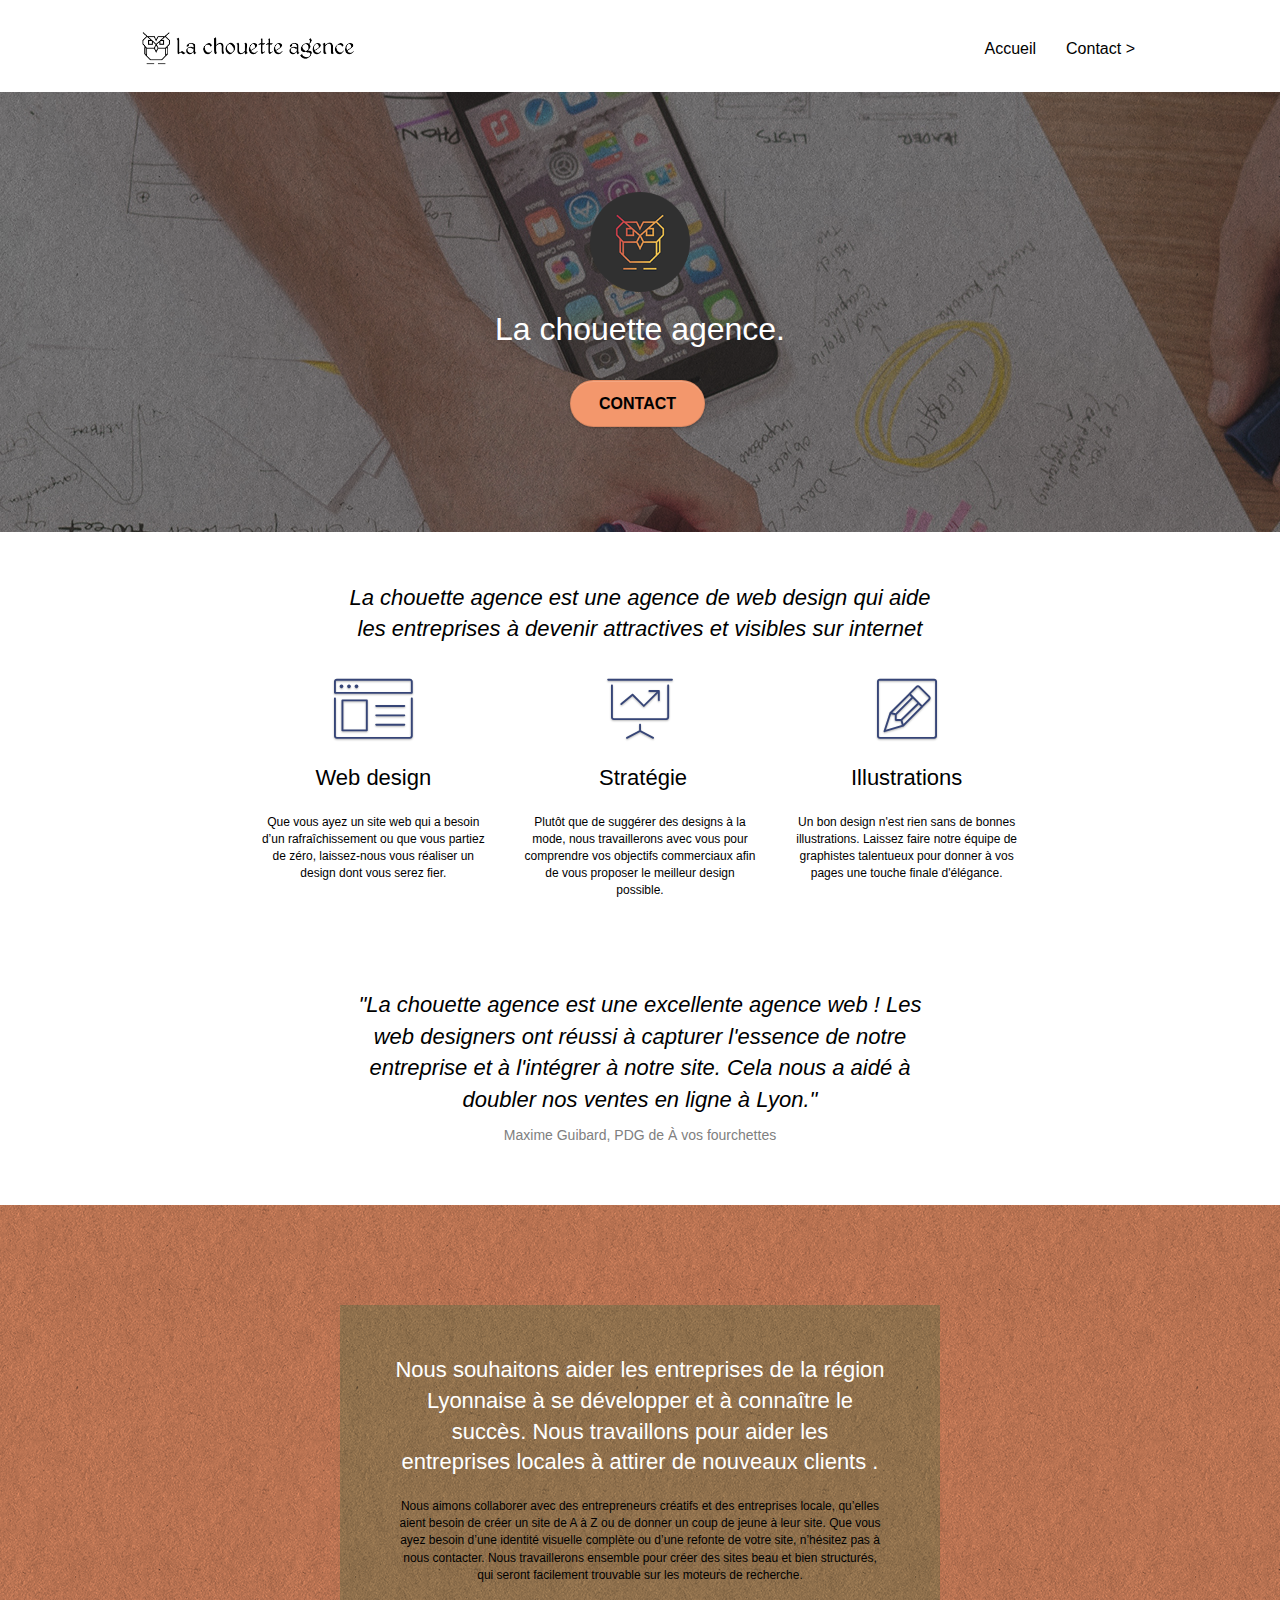
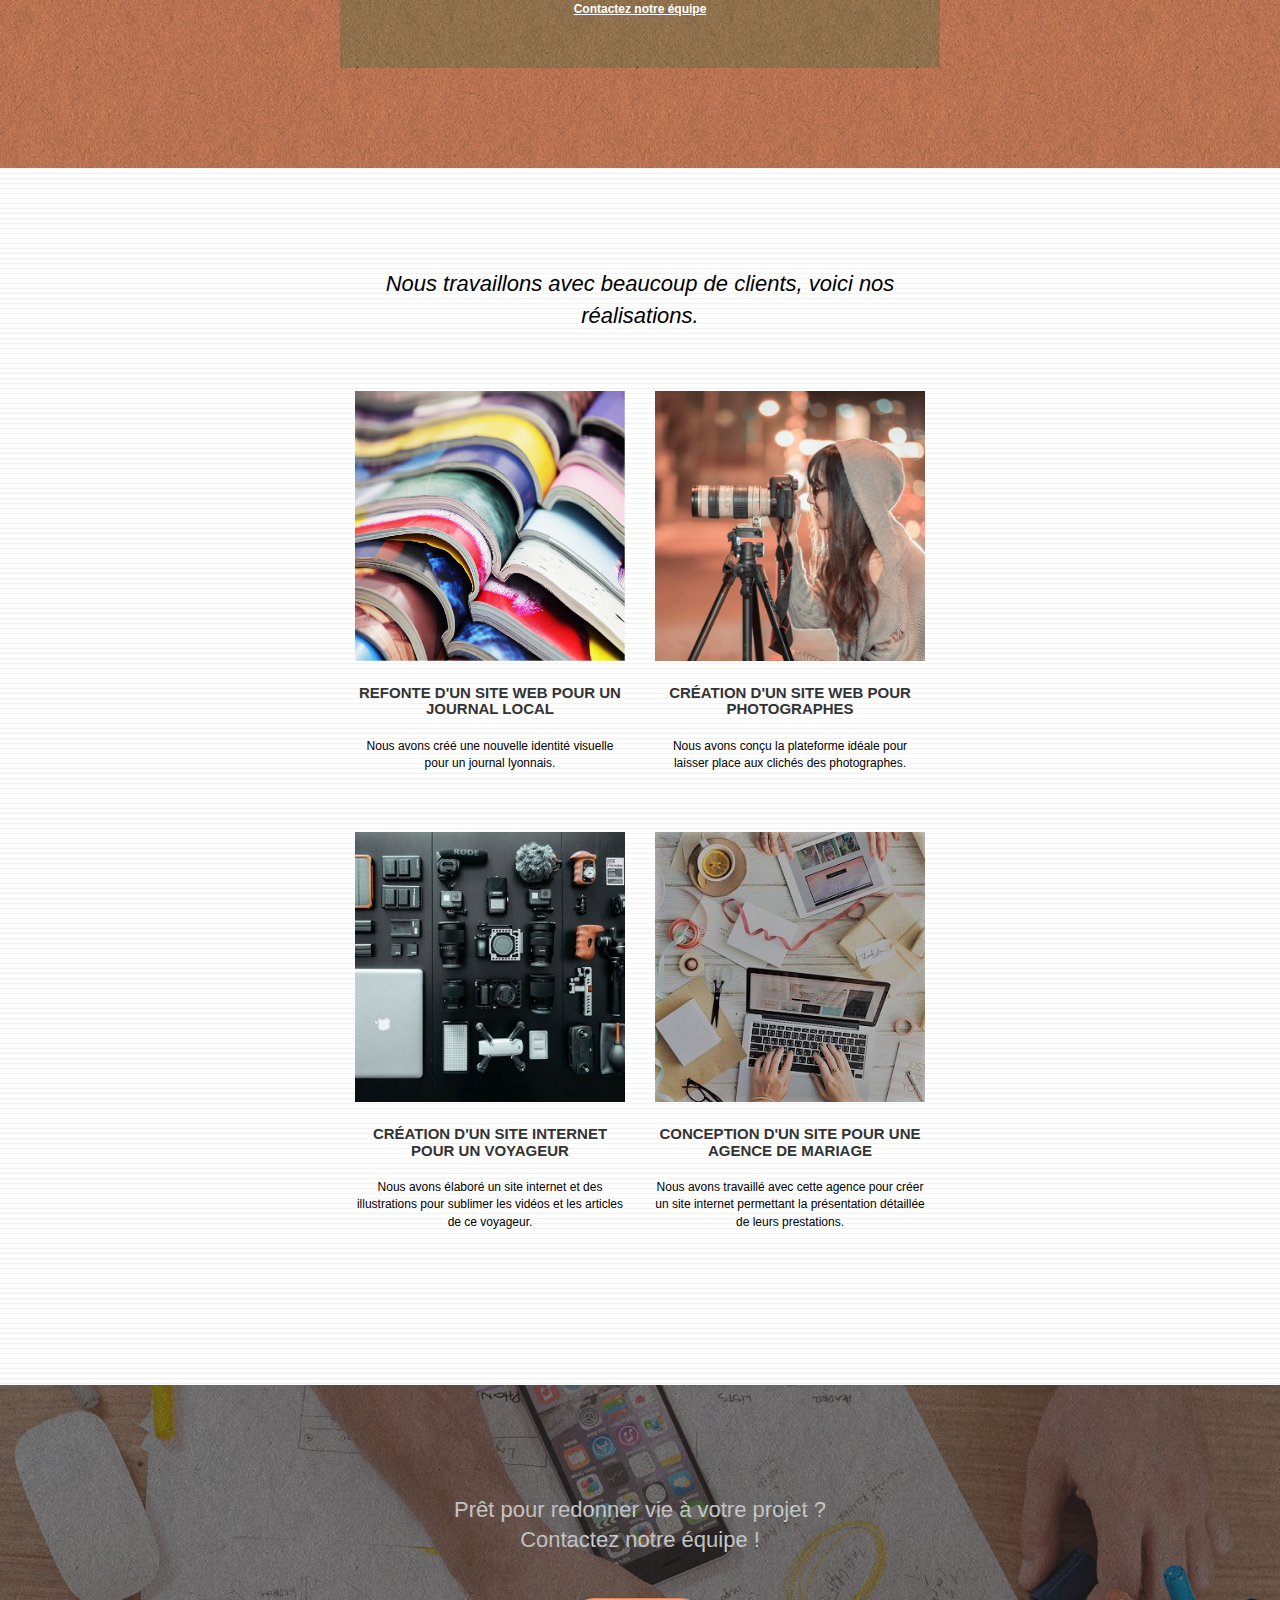
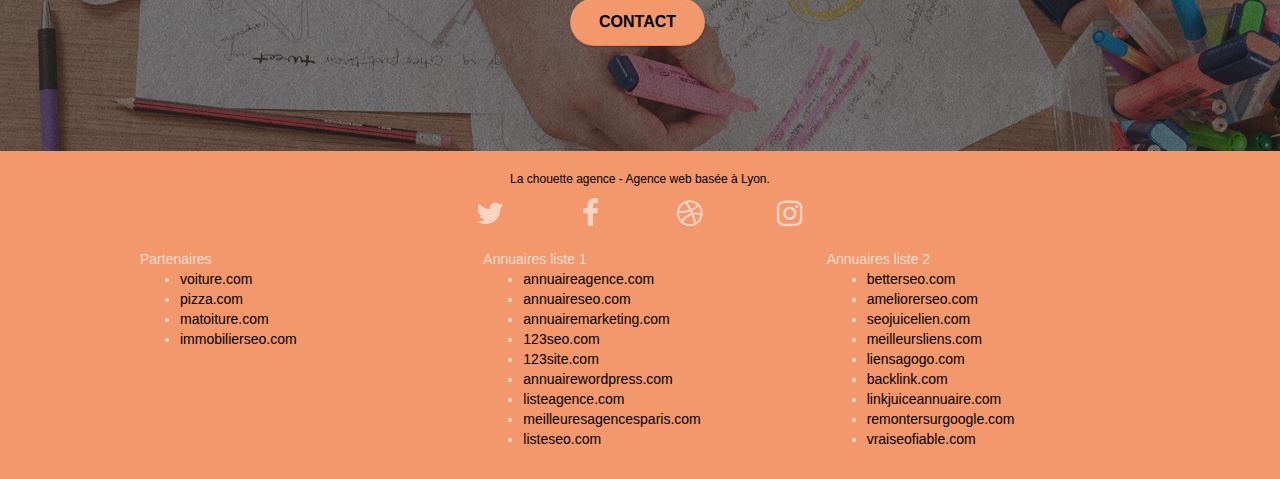
==== index.html @ fd81a31e "Add files via upload" ====
<!doctype html>
<html lang="fr">
<head>
    <meta charset="utf-8">
    <meta name="description" content="Page d'accueil de La Chouette Agence, La chouette agence est une agence de web design qui aide les entreprises à devenir attractives et visibles sur internet">
    <meta name="viewport" content="width=device-width, initial-scale=1.0, viewport-fit=cover">
    <link rel="shortcut icon" type="image/png" href="favicon.jpg">
    
	<link rel="stylesheet" type="text/css" href="./css/bootstrap.css">
	<link rel="stylesheet" type="text/css" href="style.css">
	<link rel="stylesheet" type="text/css" href="./css/font-awesome.css">
	<link rel="stylesheet" type="text/css" href="./css/et-line.css">
	
    
	<script src="./js/jquery-2.1.0.js"></script>
	<script src="./js/bootstrap.js"></script>
	<script src="./js/blocs.js"></script>
	<script src="./js/jquery.touchSwipe.js" defer></script>
	<script src="./js/gmaps.js"></script>

    <title>Accueil</title>

    
<!-- Analytics -->
 
<!-- Analytics END -->
    
</head>
<body>
<!-- Principal conteneur -->
<div class="page-container">
    
<!-- bloc-0 -->
<div class="bloc bgc-white l-bloc " id="bloc-0">
	<div class="container bloc-sm">

		<nav class="navbar row">
			<div class="navbar-header">
				<a class="navbar-brand" href="index.html"><img src="img/la-chouette-agence.png" alt="Logo de la chouette agence, représentant une chouette géometrique de couleur noir" height="40" /></a>
				<button id="nav-toggle" type="button" class="ui-navbar-toggle navbar-toggle" data-toggle="collapse" data-target=".navbar-1">
					<span class="sr-only">Toggle navigation</span><span class="icon-bar"></span><span class="icon-bar"></span><span class="icon-bar"></span>
				</button>
			</div>
			<div class="collapse navbar-collapse navbar-1 special-dropdown-nav">
				<ul class="site-navigation nav navbar-nav">
					<li>
						<a href="index.html">Accueil</a>
					</li>
					<li>
					</li>
					<li>
						<a href="contact.html">Contact &gt;</a>
					</li>
				</ul>
			</div>
		</nav>
	</div>
</div>
<!-- bloc-0 END -->

<!-- bloc-1-presentation -->
<div class="bloc bgc-dark-slate-blue bg-banniere d-bloc bg-t-edge bloc-bg-texture texture-paper b-parallax" id="bloc-1-hero">
	<div class="container bloc-lg">
		<div class="row tight-width-whitespace">
			<div class="col-sm-12">
				<img src="img/logo.png" class="center-block image-resize-mode" width="100" alt="Logo de la chouette agence, représentant une chouette géometrique de couleur jaune sur un fond gris en rond" />
				<h1 class="text-center hero-bloc-text tc-white ">
					La chouette agence.
				</h1>
				<div class="text-center">
					<a href="page2.html" class="btn btn-lg btn-clean btn-rd cta-hero btn-atomic-tangerine" id="cta-hero">Contact</a>
				</div>
			</div>
		</div>
	</div>
</div>
<!-- bloc-1-presentation END -->

<!-- bloc-2-services -->
<div class="bloc bgc-white l-bloc" id="bloc-2-services">
	<div class="container bloc-md">
		<div class="row">
			<div class="col-sm-12 text-center citation_div">
				<p>La chouette agence est une agence de web design qui aide les entreprises à devenir attractives et visibles sur internet</p>
			</div>
		</div>
		<div class="row voffset-lg med-width-whitespace">
			<div class="col-sm-4">
				<div class="text-center">
					<p aria-describedby="Logo représentant le design d'une page web" >
						<span class="et-icon-browser sm-shadow icon-dark-slate-blue icons icon-lg"></span>
					</p>
				</div>
				<h2 class="mg-md text-center">
					Web design
				</h2>
				<p class="text-center ">
					Que vous ayez un site web qui a besoin d&rsquo;un rafraîchissement ou que vous partiez de zéro, laissez-nous vous réaliser un design dont vous serez fier.
				</p>
			</div>
			<div class="col-sm-4">
				<div class="text-center">
					<p aria-describedby="Logo représentant un graphique qui augmente" >
						<span class="et-icon-presentation sm-shadow icon-dark-slate-blue icons icon-lg"></span>
					</p>
				</div>
				<h2 class="mg-md text-center">
					&nbsp;Stratégie
				</h2>
				<p class="text-center ">
					Plutôt que de suggérer des designs à la mode, nous travaillerons avec vous pour comprendre vos objectifs commerciaux afin de vous proposer le meilleur design possible.<br>
				</p>
			</div>
			<div class="col-sm-4">
				<div class="text-center">
					<p aria-describedby="Logo représentant un crayon" >
						<span class="et-icon-edit sm-shadow icon-dark-slate-blue icons icon-lg"></span>
					</p>
				</div>
				<h2 class="mg-md text-center">
					Illustrations
				</h2>
				<p class="text-center ">
					Un bon design n'est rien sans de bonnes illustrations. Laissez faire notre équipe de graphistes talentueux pour donner à vos pages une touche finale d'élégance.
				</p>
			</div>
		</div>
		<div class="row voffset-lg voffset">
			<div class="col-xs-12 col-md-8 col-md-offset-2 text-center citation_div">
				<p>"La chouette agence est une excellente agence web ! Les web designers ont réussi à capturer l'essence de notre entreprise et à l'intégrer à notre site. Cela nous a aidé à doubler nos ventes en ligne à Lyon."</p>
				<p>Maxime Guibard, PDG de À vos fourchettes</p>
			</div>
		</div>
	</div>
</div>
<!-- bloc-2-services END -->

<!-- bloc-3-what-i-do -->
<div class="bloc tc-white bgc-atomic-tangerine bg-presentation d-bloc bloc-bg-texture texture-paper b-parallax" id="bloc-3-what-i-do">
	<div class="container bloc-lg">
		<div class="row tight-width-whitespace black-background">
			<div class="col-sm-12">
				<h2 class="mg-md text-center tc-white">
					Nous souhaitons aider les entreprises de la région Lyonnaise à se développer et à connaître le succès. Nous travaillons pour aider les entreprises locales à attirer de nouveaux clients .<br>
				</h2>
				<p class="text-center white">
					Nous aimons collaborer avec des entrepreneurs créatifs et des entreprises locale, qu’elles aient besoin de créer un site de A à Z ou de donner un coup de jeune à leur site. Que vous ayez besoin d’une identité visuelle complète ou d’une refonte de votre site, n’hésitez pas à nous contacter. Nous travaillerons ensemble pour créer des sites beau et bien structurés, qui seront facilement trouvable sur les moteurs de recherche. <br><br><a class="ltc-white bold-link" href="page2.html">Contactez notre équipe</a><br>
				</p>
			</div>
		</div>
	</div>
</div>
<!-- bloc-3-what-i-do END -->

<!-- bloc-4-portfolio -->
<div class="bloc bgc-white bg-lines-h2-bg bg-repeat l-bloc" id="bloc-4-portfolio">
	<div class="container bloc-lg">
		<div class="row">
			<div class="col-sm-12 text-center citation_div">
				<p>Nous travaillons avec beaucoup de clients, voici nos réalisations.</p>
			</div>
		</div>
		<div class="row tight-width-whitespace portfolio-row">
			<div class="col-sm-6">
				<a href="#" data-lightbox="img/1.jpg" data-gallery-id="gallery-1" data-caption="Refonte d'un site web pour un journal local" data-frame="snapshot-lb"><img src="img/1.jpg" alt="paris web design logo agence web meilleure agence et refonte site web journal" class="img-responsive portfolio-thumb" /></a>
				<h3 class="mg-md text-center">
					Refonte d'un site web pour un journal local
				</h3>
				<p class="text-center">
					Nous avons créé une nouvelle identité visuelle pour un journal lyonnais.
				</p>
			</div>
			<div class="col-sm-6">
				<a href="#" data-lightbox="img/2.jpg" data-gallery-id="gallery-1" data-caption="Création d'un site web pour photographes" data-frame="snapshot-lb"><img src="img/2.jpg" class="img-responsive portfolio-thumb" alt="paris web design logo agence web meilleure agence, Création d'un site web pour photographes" /></a>
				<h3 class="mg-md text-center">
					Création d'un site web pour photographes
				</h3>
				<p class="text-center">
					Nous avons conçu la plateforme idéale pour laisser place aux clichés des photographes.
				</p>
			</div>
		</div>
		<div class="row tight-width-whitespace portfolio-row">
			<div class="col-sm-6">
				<a href="#" data-lightbox="img/3.jpeg" data-gallery-id="gallery-1" data-caption="Création d'un site internet pour un voyageur" data-frame="snapshot-lb"><img src="img/3.jpeg" class="img-responsive portfolio-thumb" alt="paris web design logo agence web meilleure agence, Création d'un site web pour voyageur"/></a>
				<h3 class="mg-md text-center">
					Création d'un site internet pour un voyageur
				</h3>
				<p class="text-center">
					Nous avons élaboré un site internet et des illustrations pour sublimer les vidéos et les articles de ce voyageur.
				</p>
			</div>
			<div class="col-sm-6">
				<a href="#" data-lightbox="img/4.jpeg" data-gallery-id="gallery-1" data-caption="Conception d'un site pour une agence de mariage" data-frame="snapshot-lb"><img src="img/4.jpeg" class="img-responsive portfolio-thumb" alt="paris web design logo agence web meilleure agence, Création d'un site web pour agence de mariage" /></a>
				<h3 class="mg-md text-center">
					Conception d'un site pour une agence de mariage
				</h3>
				<p class="text-center">
					Nous avons travaillé avec cette agence pour créer un site internet permettant la présentation détaillée de leurs prestations.
				</p>
			</div>
		</div>
	</div>
</div>
<!-- bloc-4-portfolio END -->

<!-- bloc-5-cta -->
<div class="bloc bgc-dark-slate-blue bg-banniere d-bloc bloc-bg-texture texture-paper" id="bloc-5-cta">
	<div class="container bloc-lg">
		<div class="row">
			<h2 class="mg-md text-center tc-white">
				Prêt pour redonner vie à votre projet ?<br>Contactez notre équipe !
			</h2>
			<div class="col-sm-12 text-center">
				<a href="page2.html" class="btn btn-atomic-tangerine btn-clean btn-rd btn-lg cta-hero">Contact</a>
			</div>
		</div>
	</div>
</div>
<!-- bloc-5-cta END -->

<!-- Footer - bloc-8 -->
<div class="bloc bgc-atomic-tangerine d-bloc" id="bloc-8">
	<div class="container bloc-sm">
		<div class="row">
			<div class="col-sm-12">
				<p class="text-center white">
					La chouette agence - Agence web basée à Lyon.<br>
				</p>
				<div class="row row-no-gutters social" style="margin-bottom:20px">
					<div class="col-sm-3">
						<div class="text-center">
							<a class="social" href="index.html" aria-describedby="Logo de twitter"><span class="fa fa-twitter icon-md"></span></a>
						</div>
					</div>
					<div class="col-sm-3">
						<div class="text-center">
							<a class="social" href="index.html" aria-describedby="Logo de facebook"><span class="fa fa-facebook icon-md"></span></a>
						</div>
					</div>
					<div class="col-sm-3">
						<div class="text-center">
							<a class="social" href="index.html" aria-describedby="Logo de dribble"><span class="fa fa-dribbble icon-md"></span></a>
						</div>
					</div>
					<div class="col-sm-3">
						<div class="text-center">
							<a class="social" href="index.html" aria-describedby="Logo de instagram"><span class="fa fa-instagram icon-md"></span></a>
						</div>
					</div>
				</div>
				<div class="row">
					<div class="col-sm-4 footer_links">
						Partenaires
							<ul>
								<li><a href="voiture.com">voiture.com</a></li>
								<li><a href="pizza.com">pizza.com</a></li>
								<li><a href="matoiture.com">matoiture.com</a></li>
								<li><a href="immobilierseo.com">immobilierseo.com</a></li>
							</ul>		
					</div>
					<div class="col-sm-4 footer_links">
						Annuaires liste 1
						<ul>
							<li><a href="annuaireagence.com">annuaireagence.com</a></li>
							<li><a href="annuaireseo.com">annuaireseo.com</a></li>
							<li><a href="annuairemarketing.com">annuairemarketing.com</a></li>
							<li><a href="123seoture.com">123seo.com</a></li>
							<li><a href="123site.com">123site.com</a></li>
							<li><a href="annuairewordpress.com">annuairewordpress.com</a></li>
							<li><a href="listeagence.com">listeagence.com</a></li>
							<li><a href="meilleuresagencesparis.com">meilleuresagencesparis.com</a></li>
							<li><a href="listeseo.com">listeseo.com</a></li>
						</ul>
					</div>
					<div class="col-sm-4 footer_links">
						Annuaires liste 2
						<ul>
							<li><a href="betterseo.com">betterseo.com</a></li>
							<li><a href="ameliorerseo.com">ameliorerseo.com</a></li>
							<li><a href="seojuicelien.com">seojuicelien.com</a></li>
							<li><a href="meilleursliens.com">meilleursliens.com</a></li>
							<li><a href="liensagogo.com">liensagogo.com</a></li>
							<li><a href="backlink.com">backlink.com</a></li>
							<li><a href="linkjuiceannuaire.com">linkjuiceannuaire.com</a></li>
							<li><a href="remontersurgoogle.com">remontersurgoogle.com</a></li>
							<li><a href="vraiseofiable.com">vraiseofiable.com</a></li>
						</ul>
					</div>
				</div>
			</div>
		</div>
	</div>
</div>
<!-- Footer - bloc-8 END -->

</div>
<!-- Principal conteneur END -->
    

</body>
</html>
---- style.css ----
body {
    margin: 0;
    padding: 0;
    background: #FFF;
    overflow-x: hidden;
    -webkit-font-smoothing: antialiased;
    -moz-osx-font-smoothing: grayscale;
}

a,
button {
    transition: all .3s ease-in-out;
    outline: none!important;
}

a:hover {
    text-decoration: none;
    cursor: pointer;
}
a:focus {
    border-bottom: 1px solid black;
    padding: 10px;
}
.footer_links ul li a:focus {
    border-bottom: none;
    padding: 0px;
    font-size: 18px;
}

.citation_div {
    width: 613px;
    margin: auto;
    float: none;
}
.citation_div p:first-child{
    font-family: "helvetica";
    font-style: italic;
    font-size: 22px;
}

.citation_div p:nth-child(2){
    font-family: "helvetica";
    font-size: 14px;
    color: grey !important;
}

#page-loading-blocs-notifaction {
    position: fixed;
    top: 0;
    bottom: 0;
    width: 100%;
    z-index: 100000;
    background: #FFFFFF url("img/pageload-spinner.gif") no-repeat center center;
}

.bloc {
    width: 100%;
    clear: both;
    background: 50% 50% no-repeat;
    padding: 0 50px;
    -webkit-background-size: cover;
    -moz-background-size: cover;
    -o-background-size: cover;
    background-size: cover;
    position: relative;
}

.bloc .container {
    padding-left: 0;
    padding-right: 0;
}

.bloc-lg {
    padding: 100px 50px;
}

.bloc-md {
    padding: 50px;
}

.bloc-sm {
    padding: 20px 50px;
}

.bg-center,
.bg-l-edge,
.bg-r-edge,
.bg-t-edge,
.bg-b-edge,
.bg-tl-edge,
.bg-bl-edge,
.bg-tr-edge,
.bg-br-edge,
.bg-repeat {
    -webkit-background-size: auto!important;
    -moz-background-size: auto!important;
    -o-background-size: auto!important;
    background-size: auto!important;
}

.bg-repeat {
    background: repeat;
}

.bg-t-edge {
    background: top no-repeat;
}

.bloc-bg-texture::before {
    content: "";
    background-size: 2px 2px;
    position: absolute;
    top: 0;
    bottom: 0;
    left: 0;
    right: 0;
}

.texture-paper::before {
    background: url("img/texture-paper.png");
    background-size: 280px 280px;
}

.b-parallax {
    background-attachment: fixed;
}

.d-bloc {
    color: rgba(255, 255, 255, .7);
}

.d-bloc button:hover {
    color: rgba(255, 255, 255, .9);
}

.d-bloc .icon-round,
.d-bloc .icon-square,
.d-bloc .icon-rounded,
.d-bloc .icon-semi-rounded-a,
.d-bloc .icon-semi-rounded-b {
    border-color: rgba(255, 255, 255, .9);
}

.d-bloc .divider-h span {
    border-color: rgba(255, 255, 255, .2);
}

.d-bloc .a-btn,
.d-bloc .navbar a,
.d-bloc .navbar-brand,
.d-bloc a .icon-sm,
.d-bloc a .icon-md,
.d-bloc a .icon-lg,
.d-bloc a .icon-xl,
.d-bloc h1 a,
.d-bloc h2 a,
.d-bloc h3 a,
.d-bloc h4 a,
.d-bloc h5 a,
.d-bloc h6 a,
.d-bloc p a {
    color: rgba(255, 255, 255, .6);
}

.d-bloc .a-btn:hover,
.d-bloc .navbar a:hover,
.d-bloc .navbar-brand:hover,
.d-bloc a:hover .icon-sm,
.d-bloc a:hover .icon-md,
.d-bloc a:hover .icon-lg,
.d-bloc a:hover .icon-xl,
.d-bloc h1 a:hover,
.d-bloc h2 a:hover,
.d-bloc h3 a:hover,
.d-bloc h4 a:hover,
.d-bloc h5 a:hover,
.d-bloc h6 a:hover,
.d-bloc p a:hover {
    color: rgba(255, 255, 255, 1);
}

.d-bloc .navbar-toggle .icon-bar {
    background: rgba(255, 255, 255, 1);
}

.d-bloc .btn-wire,
.d-bloc .btn-wire:hover {
    color: rgba(255, 255, 255, 1);
    border-color: rgba(255, 255, 255, 1);
}

.d-bloc .panel {
    color: rgba(0, 0, 0, .5);
}

.d-bloc .panel button:hover {
    color: rgba(0, 0, 0, .7);
}

.d-bloc .panel icon {
    border-color: rgba(0, 0, 0, .7);
}

.d-bloc .panel .divider-h span {
    border-color: rgba(0, 0, 0, .1);
}

.d-bloc .panel .a-btn {
    color: rgba(0, 0, 0, .6);
}

.d-bloc .panel .a-btn:hover {
    color: rgba(0, 0, 0, 1);
}

.d-bloc .panel .btn-wire,
.d-bloc .panel .btn-wire:hover {
    color: rgba(0, 0, 0, .7);
    border-color: rgba(0, 0, 0, .3);
}

.d-bloc .panel,
.l-bloc {
    color: rgba(0, 0, 0, .5);
}

.d-bloc .panel button:hover,
.l-bloc button:hover {
    color: rgba(0, 0, 0, .7);
}

.l-bloc .icon-round,
.l-bloc .icon-square,
.l-bloc .icon-rounded,
.l-bloc .icon-semi-rounded-a,
.l-bloc .icon-semi-rounded-b {
    border-color: rgba(0, 0, 0, .7);
}

.d-bloc .panel .divider-h span,
.l-bloc .divider-h span {
    border-color: rgba(0, 0, 0, .1);
}

.d-bloc .panel .a-btn,
.l-bloc .a-btn,
.l-bloc .navbar a,
.l-bloc .navbar-brand,
.l-bloc a .icon-sm,
.l-bloc a .icon-md,
.l-bloc a .icon-lg,
.l-bloc a .icon-xl,
.l-bloc h1 a,
.l-bloc h2 a,
.l-bloc h3 a,
.l-bloc h4 a,
.l-bloc h5 a,
.l-bloc h6 a,
.l-bloc p a {
    color: rgba(0, 0, 0, .6);
}

.d-bloc .panel .a-btn:hover,
.l-bloc .a-btn:hover,
.l-bloc .navbar a:hover,
.l-bloc .navbar-brand:hover,
.l-bloc a:hover .icon-sm,
.l-bloc a:hover .icon-md,
.l-bloc a:hover .icon-lg,
.l-bloc a:hover .icon-xl,
.l-bloc h1 a:hover,
.l-bloc h2 a:hover,
.l-bloc h3 a:hover,
.l-bloc h4 a:hover,
.l-bloc h5 a:hover,
.l-bloc h6 a:hover,
.l-bloc p a:hover {
    color: rgba(0, 0, 0, 1);
}

.l-bloc .navbar-toggle .icon-bar {
    color: rgba(0, 0, 0, .6);
}

.d-bloc .panel .btn-wire,
.d-bloc .panel .btn-wire:hover,
.l-bloc .btn-wire,
.l-bloc .btn-wire:hover {
    color: rgba(0, 0, 0, .7);
    border-color: rgba(0, 0, 0, .3);
}

.voffset {
    margin-top: 30px;
}

.voffset-lg {
    margin-top: 80px;
}

.row-no-gutters {
    margin-right: 0;
    margin-left: 0;
}

.row.row-no-gutters > [class^="col-"],
.row.row-no-gutters > [class*=" col-"] {
    padding-right: 0;
    padding-left: 0;
}

#bloc-1-hero h1 {
    font-size: 32px;
}

.navbar {
    margin-bottom: 0;
    z-index: 1;
}

.navbar-brand {
    height: auto;
    padding: 3px 15px;
    font-size: 25px;
    font-weight: normal;
    font-weight: 600;
    line-height: 44px;
}

.navbar-brand img {
    max-height: 200px;
    margin: 0 5px 0 0;
    display: inline;
}

.navbar-brand img[src$=svg] {
    min-width: 100px;
}

.nav-center .navbar-brand img {
    margin: 0;
}

.navbar .nav {
    padding-top: 2px;
    margin-right: -16px;
    float: right;
    z-index: 1;
}

.nav > li {
    float: left;
    margin-top: 4px;
    font-size: 16px;
}

.navbar-nav .open .dropdown-menu > li > a {
    text-align: inherit;
}

.nav > li a:hover,
.nav > li a:focus {
    background: transparent;
}

.navbar-toggle {
    margin: 10px 10px 0 0;
    border: 0px;
}

.navbar-toggle:hover {
    background: transparent!important;
}

.navbar-toggle .icon-bar {
    background-color: rgba(0, 0, 0, .5);
    width: 26px;
}

.nav-invert .navbar .nav {
    float: left;
}

.nav-invert .navbar-header,
.nav-invert .navbar-brand {
    float: right;
    position: relative;
    z-index: 2;
}

@media (min-width: 768px) {
    .site-navigation {
        position: absolute;
        top: 50%;
        right: 20px;
        transform: translate(0, -50%);
        -webkit-transform: translateY(-50%);
    }
    .nav > li .dropdown-menu a,
    .nav > li .dropdown-menu a:hover {
        color: #484848;
    }
    .nav-invert .site-navigation {
        left: 0;
        right: 0;
    }
    .nav-center {
        text-align: center;
    }
    .nav-center .navbar-header {
        width: 100%;
    }
    .nav-center .navbar-header,
    .nav-center .navbar-brand,
    .nav-center .nav > li {
        float: none;
        display: inline-block;
    }
    .nav-center .site-navigation {
        position: relative;
        width: 100%;
        right: 0;
        margin-right: 0px;
        margin-top: 20px;
    }
    .nav-center.mini-nav .navbar-toggle {
        float: none;
        margin: 10px auto 0;
    }
}

.nav > li > .dropdown a {
    background: none!important;
    display: block;
    padding: 14px 15px;
}

nav .caret {
    margin: 0 5px;
}

.dropdown-menu .dropdown-menu {
    top: -8px;
    left: 100%;
}

.dropdown-menu .dropmenu-flow-right {
    top: 100%;
    left: 0;
    margin-left: -1px;
    border-top-left-radius: 0;
    border-top-right-radius: 0;
}

.dropdown-menu .dropdown span {
    border: 4px solid black;
    border-top-color: transparent;
    border-right-color: transparent;
    border-bottom-color: transparent;
    margin: 6px -5px 0 0!important;
    float: right;
}

.mg-md {
    margin-top: 10px;
    margin-bottom: 20px;
}

.mg-lg {
    margin-top: 10px;
    margin-bottom: 40px;
}

.btn {
    margin: 0 5px 5px 0;
}

.btn.pull-right {
    margin: 0 0 5px 5px;
}

.btn-d,
.btn-d:hover,
.btn-d:focus {
    color: #FFF;
    background: rgba(0, 0, 0, .3);
}

button {
    outline: none!important;
}

.btn-rd {
    border-radius: 40px;
}

.btn-clean {
    border: 1px solid rgba(0, 0, 0, .08);
    border-bottom-color: rgba(0, 0, 0, .1);
    text-shadow: 0 1px 0 rgba(0, 0, 1, .1);
    box-shadow: 0 1px 3px rgba(0, 0, 1, .25), inset 0 1px 0 0 rgba(255, 255, 255, .15);
}

.icon-md {
    font-size: 30px!important;
}

.icon-lg {
    font-size: 60px!important;
}

.sm-shadow {
    text-shadow: 0 1px 2px rgba(0, 0, 0, .3);
}

.panel-sq,
.panel-sq .panel-heading,
.panel-sq .panel-footer {
    border-radius: 0;
}

.panel-rd {
    border-radius: 30px;
}

.panel-rd .panel-heading {
    border-radius: 29px 29px 0 0;
}

.panel-rd .panel-footer {
    border-radius: 0 0 29px 29px;
}

.form-control {
    border-color: rgba(0, 0, 0, .1);
    box-shadow: none;
}

.scrollToTop {
    width: 40px;
    height: 40px;
    position: fixed;
    bottom: 20px;
    right: 20px;
    opacity: 0;
    z-index: 500;
    transition: all .3s ease-in-out;
}

.scrollToTop span {
    margin-top: 6px;
}

.showScrollTop {
    font-size: 14px;
    opacity: 1;
}

a[data-lightbox] {
    position: relative;
    display: block;
    text-align: center;
}

a[data-lightbox]:hover::before {
    content: "+";
    font-family: "HelveticaNeue-Light", "Helvetica Neue Light", "Helvetica Neue", Helvetica, Arial;
    font-size: 32px;
    width: 50px;
    height: 50px;
    margin-left: -25px;
    border-radius: 50%;
    background: rgba(0, 0, 0, .6);
    color: #FFF;
    font-weight: 100;
    z-index: 1;
    position: absolute;
    top: 50%;
    transform: translateY(-50%);
    -webkit-transform: translateY(-50%);
}

a[data-lightbox]:hover img {
    opacity: 0.6;
    -webkit-animation-fill-mode: none;
    animation-fill-mode: none;
}

#lightbox-modal {
    display: flex;
    align-items: center;
}

#lightbox-modal .modal-dialog {
    width: 90%;
    max-width: 900px;
    margin: 0 auto 0;
}

#lightbox-modal .modal-dialog img {
    max-height: 90vh;
    margin: 0 auto;
}

.lightbox-caption {
    padding: 20px;
    color: #FFF;
    background: rgba(0, 0, 0, .5);
    position: absolute;
    left: 15px;
    right: 15px;
    bottom: 5px;
}

.close-lightbox {
    color: #FFF;
    font-size: 30px;
    position: absolute;
    top: 20px;
    right: 20px;
    z-index: 20;
    background: rgba(0, 0, 0, .5);
    border: none;
    line-height: 30px;
    padding: 0 9px 5px;
    opacity: 0.3;
}

.close-lightbox:hover,
.next-lightbox:hover,
.prev-lightbox:hover {
    opacity: 1.0;
    color: #FFF;
}

.next-lightbox,
.prev-lightbox {
    font-size: 20px;
    color: rgba(255, 255, 255, .9);
    background: rgba(0, 0, 0, .5);
    transition: all .2s ease-in-out;
    position: absolute;
    top: 45%;
    z-index: 1;
    opacity: 0.4;
}

.next-lightbox {
    padding: 6px 8px 1px 13px;
    right: 25px;
}

.prev-lightbox {
    padding: 6px 13px 1px 10px;
    left: 25px;
}

.snapshot-lb .modal-body {
    padding-bottom: 45px;
}

.snapshot-lb .lightbox-caption {
    padding: 0;
    color: rgba(0, 0, 0, .5);
    background: none;
}

h1,
h2,
h3,
h4,
h5,
h6,
p,
label,
.btn,
a {
    font-family: "helvetica";
    font-weight: 400;
    color: black !important;
}

.container {
    max-width: 1000px;
}

.hero-bloc-text {
    font-size: 38px;
}

.hero-bloc-text-sub {
    font-size: 36px;
}

.statement-bloc-text {
    line-height: 26px;
    font-style: italic;
    font-size: 20px;
    text-align: center;
    font-weight: lighter;
    max-width: 520px;
    margin: auto auto auto auto;
}

p {
    font-size: 12px;
}

.tight-width-whitespace {
    max-width: 600px;
    margin: auto auto auto auto;
}

.h1 {
    font-size: 20px;
    font-family: "Open Sans";
}

.cta-hero {
    margin-top: 22px;
    color: #FFFFFF;
    text-transform: uppercase;
    padding: 12px 28px 12px 28px;
    font-size: 16px;
    font-weight: 700;
}
.cta-hero:focus {
    border: 1px solid black;
}

.social {
    max-width: 400px;
    margin: auto auto auto auto;
}

h2 {
    font-size: 22px;
    line-height: 1.4em;
}

h3 {
    font-size: 15px;
    text-transform: uppercase;
    font-weight: 700;
    color: #333333!important;
}

.med-width-whitespace {
    max-width: 800px;
    margin: auto auto auto auto;
    box-shadow: 0px 0px 0px #000000;
}

h1 {
    color: #333333!important;
}

h4 {
    color: #333333!important;
}

.icons {
    margin-bottom: 14px;
    margin-top: 24px;
}

.white {
    color: #FFFFFF;
}

.portfolio-thumb {
    margin-bottom: 24px;
}

.portfolio-row {
    margin-bottom: 44px;
    margin-top: 50px;
}

.avatar {
    box-shadow: 0px 4px 9px rgba(0, 0, 0, 0.3);
}

.black-background {
    background-color: rgba(165, 147, 99, 0.7);
    padding: 40px 40px 40px 40px;
}

.bold-link {
    font-weight: 900;
    text-decoration: underline!important;
}

.bgc-white {
    background-color: #FFFFFF;
}

.bgc-dark-slate-blue {
    background-color: #364577;
}

.bgc-atomic-tangerine {
    background-color: #F3976C;
}

.tc-white {
    color: white !important;
}

.btn-atomic-tangerine {
    background: #F3976C;
    color: #FFFFFF;
}

.btn-atomic-tangerine:hover {
    background: #c27956!important;
    color: #FFFFFF!important;
}

.ltc-white {
    color: #FFFFFF!important;
}

.ltc-white:hover {
    color: #cccccc!important;
}

.ltc-atomic-tangerine {
    color: #F3976C!important;
}

.ltc-atomic-tangerine:hover {
    color: #c27956!important;
}

.icon-dark-slate-blue {
    color: #364577!important;
    border-color: #364577!important;
}

.bg-dots-bg {
    background-image: url("img/dots-bg.png");
}

.bg-lines-h2-bg {
    background-image: url("img/lines-h2-bg.png");
}

.bg-banniere {
    background-image: url("img/la-chouette-agence-banniere.jpg");
}

.bg-presentation {
    background-image: url("img/image-de-presentation.jpeg");
}

@media (max-width: 1024px) {
    .bloc {
        padding-left: 20px;
        padding-right: 20px;
    }
    .bloc.full-width-bloc,
    .bloc-tile-2.full-width-bloc .container,
    .bloc-tile-3.full-width-bloc .container,
    .bloc-tile-4.full-width-bloc .container {
        padding-left: 0;
        padding-right: 0;
    }
}

@media (max-width: 992px) and (min-width: 768px) {
    .navbar .nav {
        max-width: 80%
    }
    .nav-center.navbar .nav {
        max-width: 100%
    }
}

@media only screen and (min-device-width: 768px) and (max-device-width: 1024px) and (orientation: landscape) {
    .b-parallax {
        background-attachment: scroll;
    }
}

@media only screen and (min-device-width: 1024px) and (max-device-width: 1366px) and (-webkit-min-device-pixel-ratio: 1.5) {
    .b-parallax {
        background-attachment: scroll;
    }
}

@media (max-width: 991px) {
    .container {
        width: 100%;
    }
    .b-parallax {
        background-attachment: scroll;
    }
    .page-container,
    #hero-bloc {
        overflow-x: hidden;
        position: relative;
    }
    .bloc {
        padding-left: constant(safe-area-inset-left);
        padding-right: constant(safe-area-inset-right);
    }
    .bloc-group,
    .bloc-group .bloc {
        display: block;
        width: 100%;
    }
    .bloc-fill-screen .fill-bloc-top-edge,
    .bloc-fill-screen .fill-bloc-bottom-edge {
        padding: 0 20px;
        padding-left: constant(safe-area-inset-left);
        padding-right: constant(safe-area-inset-right);
    }
}

@media (max-width: 767px) {
    .footer_links li{
        padding: 15px 0px 15px 0px;
    }
    .footer_links a{
        padding: 16px 5px 16px 5px;
    }
    .social span:before {
        font-size: 48px;
    }
    .page-container {
        overflow-x: hidden;
        position: relative;
    }
    h1,
    h2,
    h3,
    h4,
    h5,
    h6,
    p,
    #disqus_thread {
        padding-left: 10px!important;
        padding-right: 10px!important;
    }
    .b-parallax {
        background-attachment: scroll;
    }
    .navbar .nav {
        padding-top: 0;
        border-top: 1px solid rgba(0, 0, 0, .2);
        float: none!important;
    }
    .navbar.row {
        margin-left: 0;
        margin-right: 0;
    }
    .site-navigation {
        position: inherit;
        transform: none;
        -webkit-transform: none;
        -ms-transform: none;
    }
    .nav > li {
        margin-top: 0;
        border-bottom: 1px solid rgba(0, 0, 0, .1);
        background: rgba(0, 0, 0, .05);
        text-align: left;
        padding-left: 15px;
        width: 100%;
    }
    .nav > li:hover {
        background: rgba(0, 0, 0, .08);
    }
    .dropdown .dropdown a .caret {
        float: none;
        margin: 5px 0 0 10px!important;
        border: 4px solid black;
        border-bottom-color: transparent;
        border-right-color: transparent;
        border-left-color: transparent;
    }
    #hero-bloc .navbar .nav {
        background: rgba(0, 0, 0, .8);
    }
    #hero-bloc .navbar .nav a {
        color: rgba(255, 255, 255, .6);
    }
    .hero {
        padding: 50px 0;
    }
    .hero-nav {
        left: -1px;
        right: -1px;
    }
    .navbar-collapse {
        padding: 0;
        overflow-x: hidden;
        -webkit-box-shadow: none;
        box-shadow: none;
    }
    .navbar-brand img {
        max-height: 40px;
        width: auto;
    }
    .nav-invert .navbar-header {
        float: none;
        width: 100%;
    }
    .nav-invert .navbar-toggle {
        float: left;
        margin-left: 10px;
    }
    .bloc {
        padding-left: 0;
        padding-right: 0;
    }
    .bloc-xxl,
    .bloc-xl,
    .bloc-lg {
        padding: 40px 0;
    }
    .bloc-sm,
    .bloc-md {
        padding-left: 0;
        padding-right: 0;
    }
    .bloc-tile-2 .container,
    .bloc-tile-3 .container,
    .bloc-tile-4 .container,
    .bloc-fill-screen .fill-bloc-top-edge,
    .bloc-fill-screen .fill-bloc-bottom-edge {
        padding-left: 0;
        padding-right: 0;
    }
    .a-block {
        padding: 0 10px;
    }
    .btn-dwn {
        display: none;
    }
    .voffset {
        margin-top: 5px;
    }
    .voffset-md {
        margin-top: 20px;
    }
    .voffset-lg {
        margin-top: 30px;
    }
    form {
        padding: 5px;
    }
    .close-lightbox {
        display: inline-block;
    }
    .blocsapp-device-iphone5 {
        background-size: 216px 425px;
        padding-top: 60px;
        width: 216px;
        height: 425px;
    }
    .blocsapp-device-iphone5 img {
        width: 180px;
        height: 320px;
    }
}

@media (max-width: 400px) {
    .bloc {
        padding-left: 0;
        padding-right: 0;
    }
}

@media (max-width: 767px) {
    .bloc-mob-center-text {
        text-align: center;
    }
}

h1,h2,h3,a,p {
    color: black;
}
---- css/et-line.css ----
@font-face {
    font-family: et-line;
    src: url(../fonts/et-line.eot);
    src: url(../fonts/et-line.eot?#iefix) format('embedded-opentype'), url(../fonts/et-line.woff) format('woff'), url(../fonts/et-line.ttf) format('truetype'), url(../fonts/et-line.svg#et-line) format('svg');
    font-weight: 400;
    font-style: normal
}

.et-icon-adjustments,
.et-icon-alarmclock,
.et-icon-anchor,
.et-icon-aperture,
.et-icon-attachment,
.et-icon-bargraph,
.et-icon-basket,
.et-icon-beaker,
.et-icon-bike,
.et-icon-book-open,
.et-icon-briefcase,
.et-icon-browser,
.et-icon-calendar,
.et-icon-camera,
.et-icon-caution,
.et-icon-chat,
.et-icon-circle-compass,
.et-icon-clipboard,
.et-icon-clock,
.et-icon-cloud,
.et-icon-compass,
.et-icon-desktop,
.et-icon-dial,
.et-icon-document,
.et-icon-documents,
.et-icon-download,
.et-icon-dribbble,
.et-icon-edit,
.et-icon-envelope,
.et-icon-expand,
.et-icon-facebook,
.et-icon-flag,
.et-icon-focus,
.et-icon-gears,
.et-icon-genius,
.et-icon-gift,
.et-icon-global,
.et-icon-globe,
.et-icon-googleplus,
.et-icon-grid,
.et-icon-happy,
.et-icon-hazardous,
.et-icon-heart,
.et-icon-hotairballoon,
.et-icon-hourglass,
.et-icon-key,
.et-icon-laptop,
.et-icon-layers,
.et-icon-lifesaver,
.et-icon-lightbulb,
.et-icon-linegraph,
.et-icon-linkedin,
.et-icon-lock,
.et-icon-magnifying-glass,
.et-icon-map,
.et-icon-map-pin,
.et-icon-megaphone,
.et-icon-mic,
.et-icon-mobile,
.et-icon-newspaper,
.et-icon-notebook,
.et-icon-paintbrush,
.et-icon-paperclip,
.et-icon-pencil,
.et-icon-phone,
.et-icon-picture,
.et-icon-pictures,
.et-icon-piechart,
.et-icon-presentation,
.et-icon-pricetags,
.et-icon-printer,
.et-icon-profile-female,
.et-icon-profile-male,
.et-icon-puzzle,
.et-icon-quote,
.et-icon-recycle,
.et-icon-refresh,
.et-icon-ribbon,
.et-icon-rss,
.et-icon-sad,
.et-icon-scissors,
.et-icon-scope,
.et-icon-search,
.et-icon-shield,
.et-icon-speedometer,
.et-icon-strategy,
.et-icon-streetsign,
.et-icon-tablet,
.et-icon-target,
.et-icon-telescope,
.et-icon-toolbox,
.et-icon-tools,
.et-icon-tools-2,
.et-icon-trophy,
.et-icon-tumblr,
.et-icon-twitter,
.et-icon-upload,
.et-icon-video,
.et-icon-wallet,
.et-icon-wine {
    font-family: et-line;
    speak: none;
    font-style: normal;
    font-weight: 400;
    font-variant: normal;
    text-transform: none;
    line-height: 1;
    -webkit-font-smoothing: antialiased;
    -moz-osx-font-smoothing: grayscale;
    display: inline-block
}

.et-icon-mobile:before {
    content: "\e000"
}

.et-icon-laptop:before {
    content: "\e001"
}

.et-icon-desktop:before {
    content: "\e002"
}

.et-icon-tablet:before {
    content: "\e003"
}

.et-icon-phone:before {
    content: "\e004"
}

.et-icon-document:before {
    content: "\e005"
}

.et-icon-documents:before {
    content: "\e006"
}

.et-icon-search:before {
    content: "\e007"
}

.et-icon-clipboard:before {
    content: "\e008"
}

.et-icon-newspaper:before {
    content: "\e009"
}

.et-icon-notebook:before {
    content: "\e00a"
}

.et-icon-book-open:before {
    content: "\e00b"
}

.et-icon-browser:before {
    content: "\e00c"
}

.et-icon-calendar:before {
    content: "\e00d"
}

.et-icon-presentation:before {
    content: "\e00e"
}

.et-icon-picture:before {
    content: "\e00f"
}

.et-icon-pictures:before {
    content: "\e010"
}

.et-icon-video:before {
    content: "\e011"
}

.et-icon-camera:before {
    content: "\e012"
}

.et-icon-printer:before {
    content: "\e013"
}

.et-icon-toolbox:before {
    content: "\e014"
}

.et-icon-briefcase:before {
    content: "\e015"
}

.et-icon-wallet:before {
    content: "\e016"
}

.et-icon-gift:before {
    content: "\e017"
}

.et-icon-bargraph:before {
    content: "\e018"
}

.et-icon-grid:before {
    content: "\e019"
}

.et-icon-expand:before {
    content: "\e01a"
}

.et-icon-focus:before {
    content: "\e01b"
}

.et-icon-edit:before {
    content: "\e01c"
}

.et-icon-adjustments:before {
    content: "\e01d"
}

.et-icon-ribbon:before {
    content: "\e01e"
}

.et-icon-hourglass:before {
    content: "\e01f"
}

.et-icon-lock:before {
    content: "\e020"
}

.et-icon-megaphone:before {
    content: "\e021"
}

.et-icon-shield:before {
    content: "\e022"
}

.et-icon-trophy:before {
    content: "\e023"
}

.et-icon-flag:before {
    content: "\e024"
}

.et-icon-map:before {
    content: "\e025"
}

.et-icon-puzzle:before {
    content: "\e026"
}

.et-icon-basket:before {
    content: "\e027"
}

.et-icon-envelope:before {
    content: "\e028"
}

.et-icon-streetsign:before {
    content: "\e029"
}

.et-icon-telescope:before {
    content: "\e02a"
}

.et-icon-gears:before {
    content: "\e02b"
}

.et-icon-key:before {
    content: "\e02c"
}

.et-icon-paperclip:before {
    content: "\e02d"
}

.et-icon-attachment:before {
    content: "\e02e"
}

.et-icon-pricetags:before {
    content: "\e02f"
}

.et-icon-lightbulb:before {
    content: "\e030"
}

.et-icon-layers:before {
    content: "\e031"
}

.et-icon-pencil:before {
    content: "\e032"
}

.et-icon-tools:before {
    content: "\e033"
}

.et-icon-tools-2:before {
    content: "\e034"
}

.et-icon-scissors:before {
    content: "\e035"
}

.et-icon-paintbrush:before {
    content: "\e036"
}

.et-icon-magnifying-glass:before {
    content: "\e037"
}

.et-icon-circle-compass:before {
    content: "\e038"
}

.et-icon-linegraph:before {
    content: "\e039"
}

.et-icon-mic:before {
    content: "\e03a"
}

.et-icon-strategy:before {
    content: "\e03b"
}

.et-icon-beaker:before {
    content: "\e03c"
}

.et-icon-caution:before {
    content: "\e03d"
}

.et-icon-recycle:before {
    content: "\e03e"
}

.et-icon-anchor:before {
    content: "\e03f"
}

.et-icon-profile-male:before {
    content: "\e040"
}

.et-icon-profile-female:before {
    content: "\e041"
}

.et-icon-bike:before {
    content: "\e042"
}

.et-icon-wine:before {
    content: "\e043"
}

.et-icon-hotairballoon:before {
    content: "\e044"
}

.et-icon-globe:before {
    content: "\e045"
}

.et-icon-genius:before {
    content: "\e046"
}

.et-icon-map-pin:before {
    content: "\e047"
}

.et-icon-dial:before {
    content: "\e048"
}

.et-icon-chat:before {
    content: "\e049"
}

.et-icon-heart:before {
    content: "\e04a"
}

.et-icon-cloud:before {
    content: "\e04b"
}

.et-icon-upload:before {
    content: "\e04c"
}

.et-icon-download:before {
    content: "\e04d"
}

.et-icon-target:before {
    content: "\e04e"
}

.et-icon-hazardous:before {
    content: "\e04f"
}

.et-icon-piechart:before {
    content: "\e050"
}

.et-icon-speedometer:before {
    content: "\e051"
}

.et-icon-global:before {
    content: "\e052"
}

.et-icon-compass:before {
    content: "\e053"
}

.et-icon-lifesaver:before {
    content: "\e054"
}

.et-icon-clock:before {
    content: "\e055"
}

.et-icon-aperture:before {
    content: "\e056"
}

.et-icon-quote:before {
    content: "\e057"
}

.et-icon-scope:before {
    content: "\e058"
}

.et-icon-alarmclock:before {
    content: "\e059"
}

.et-icon-refresh:before {
    content: "\e05a"
}

.et-icon-happy:before {
    content: "\e05b"
}

.et-icon-sad:before {
    content: "\e05c"
}

.et-icon-facebook:before {
    content: "\e05d"
}

.et-icon-twitter:before {
    content: "\e05e"
}

.et-icon-googleplus:before {
    content: "\e05f"
}

.et-icon-rss:before {
    content: "\e060"
}

.et-icon-tumblr:before {
    content: "\e061"
}

.et-icon-linkedin:before {
    content: "\e062"
}

.et-icon-dribbble:before {
    content: "\e063"
}
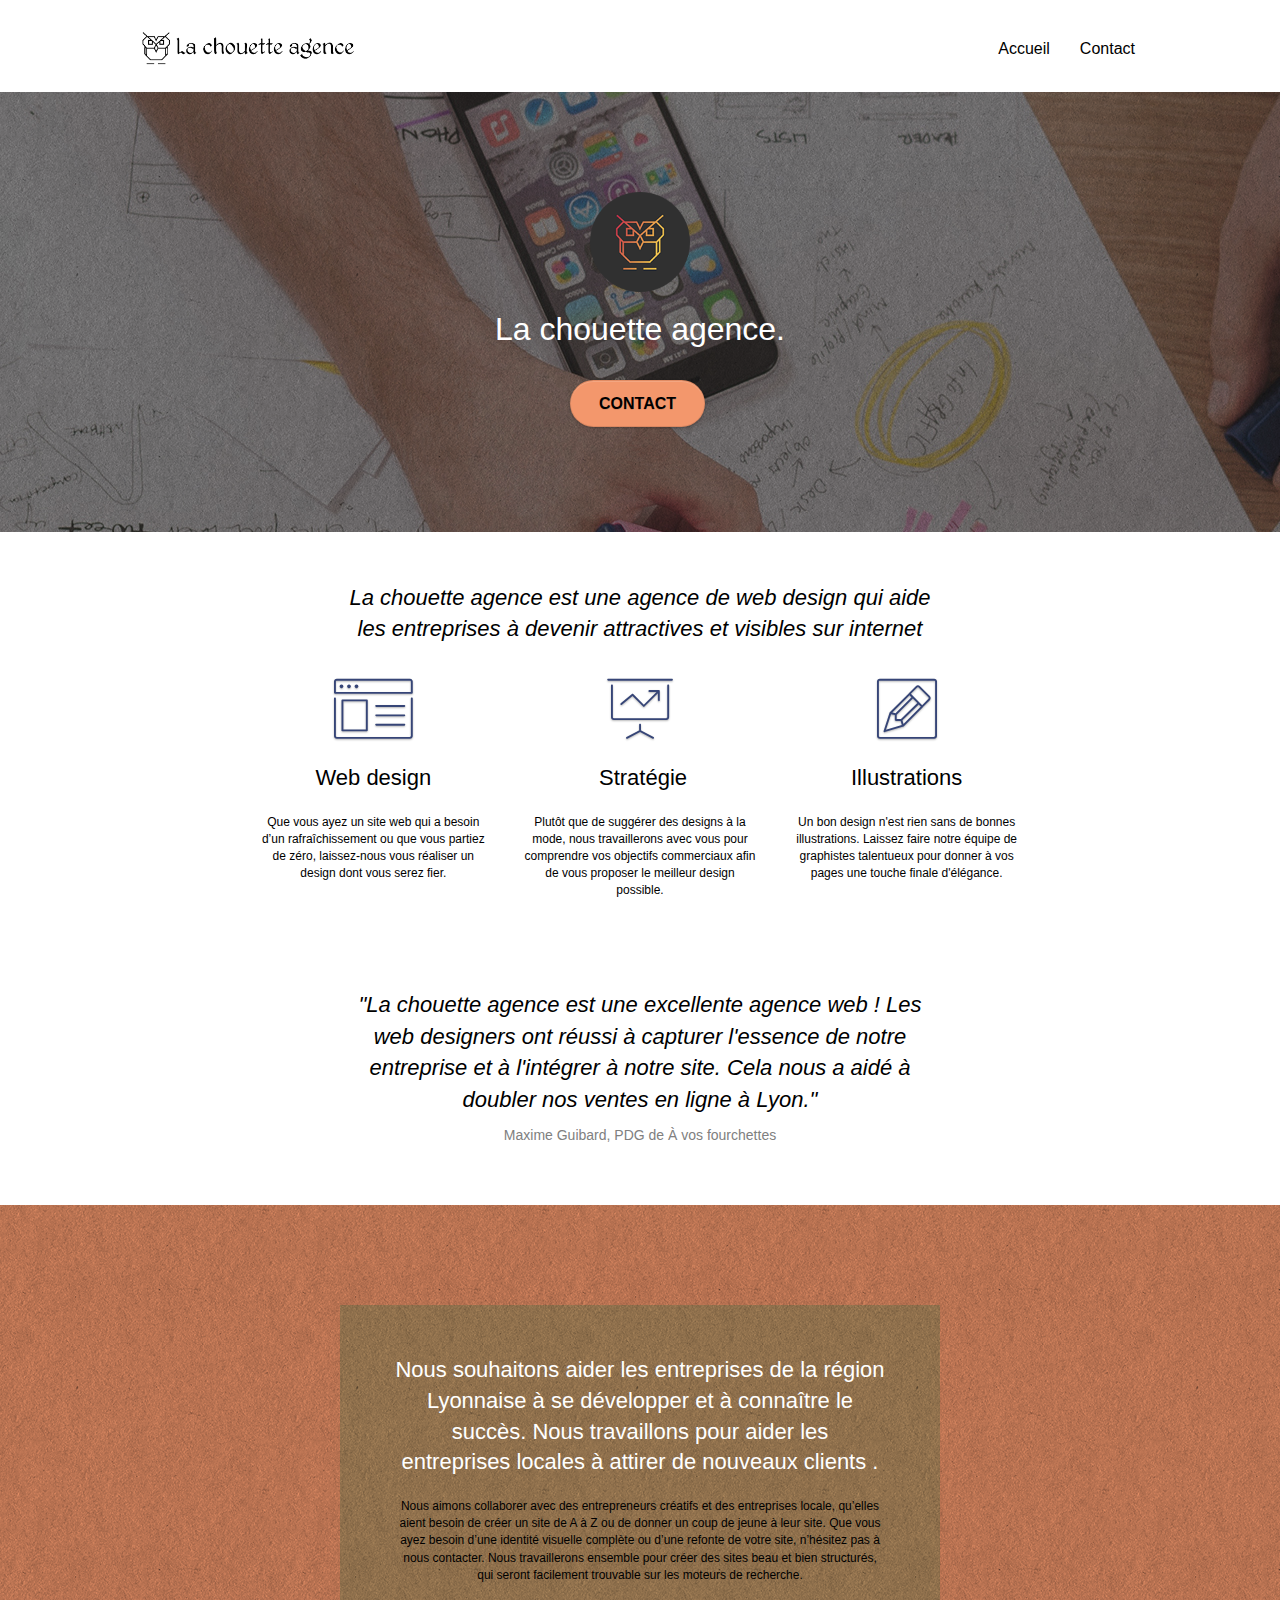
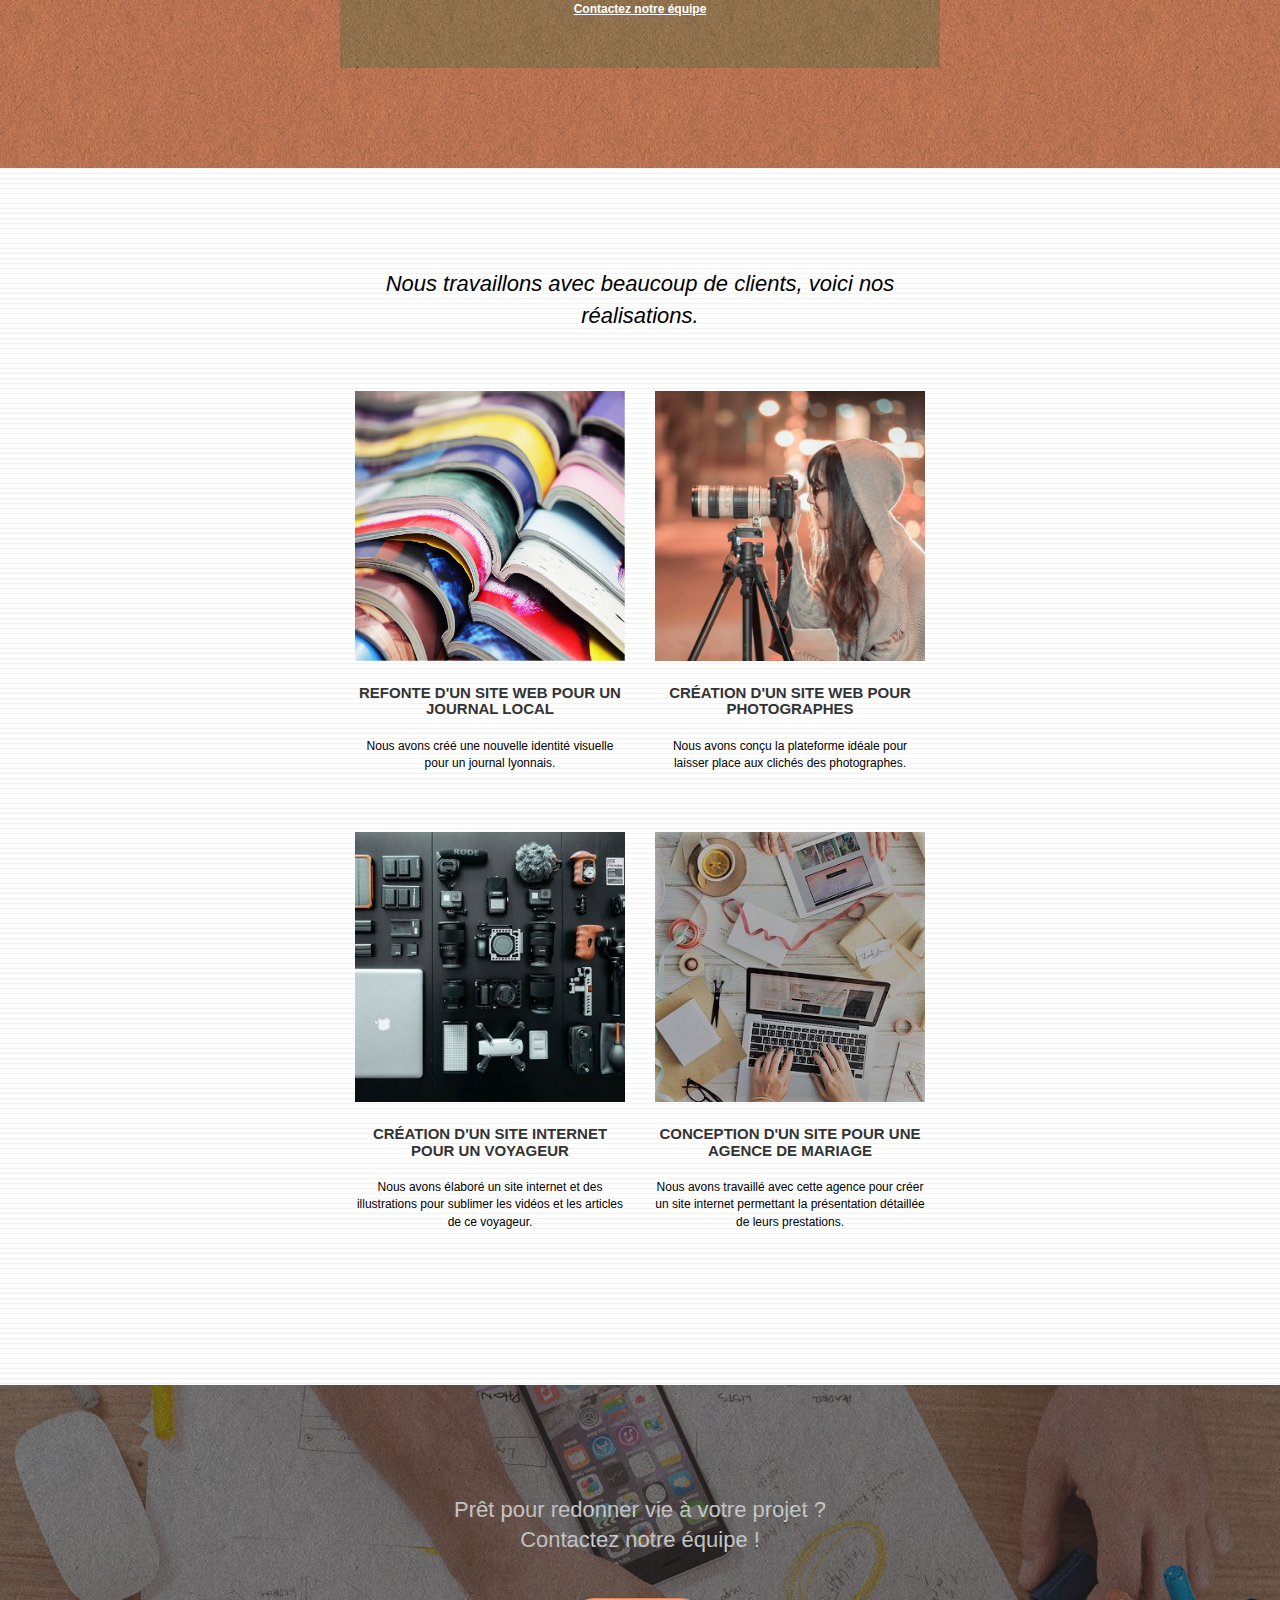
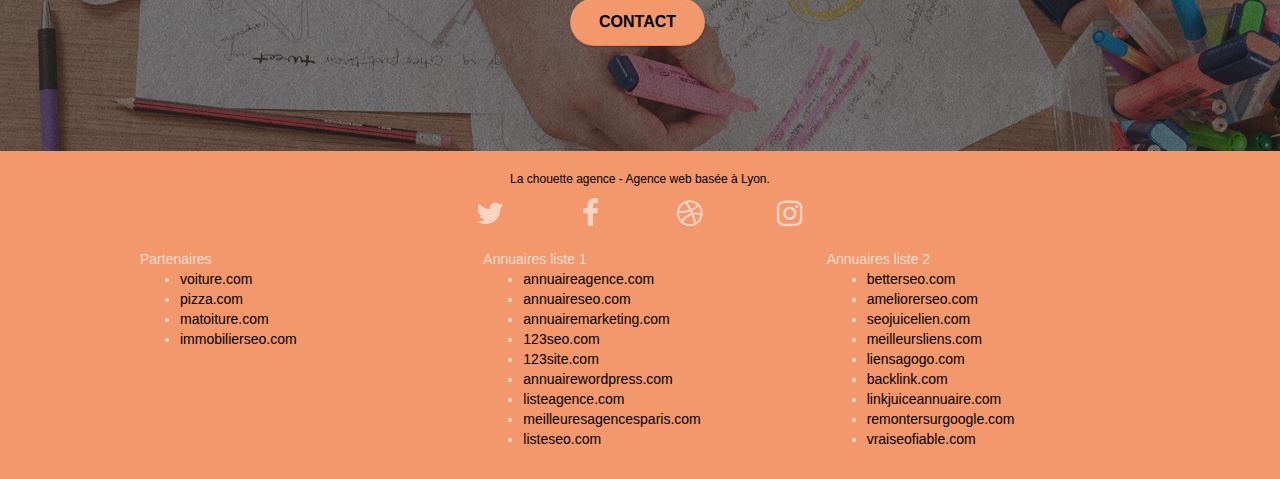
==== commit 9cf85b1b: "Add files via upload" ====
--- a/index.html
+++ b/index.html
@@ -50,7 +50,7 @@
 					<li>
 					</li>
 					<li>
-						<a href="contact.html">Contact &gt;</a>
+						<a href="contact.html">Contact</a>
 					</li>
 				</ul>
 			</div>
@@ -88,7 +88,7 @@
 		<div class="row voffset-lg med-width-whitespace">
 			<div class="col-sm-4">
 				<div class="text-center">
-					<p aria-describedby="Logo représentant le design d'une page web" >
+					<p>
 						<span class="et-icon-browser sm-shadow icon-dark-slate-blue icons icon-lg"></span>
 					</p>
 				</div>
@@ -101,7 +101,7 @@
 			</div>
 			<div class="col-sm-4">
 				<div class="text-center">
-					<p aria-describedby="Logo représentant un graphique qui augmente" >
+					<p>
 						<span class="et-icon-presentation sm-shadow icon-dark-slate-blue icons icon-lg"></span>
 					</p>
 				</div>
@@ -114,7 +114,7 @@
 			</div>
 			<div class="col-sm-4">
 				<div class="text-center">
-					<p aria-describedby="Logo représentant un crayon" >
+					<p>
 						<span class="et-icon-edit sm-shadow icon-dark-slate-blue icons icon-lg"></span>
 					</p>
 				</div>
@@ -231,22 +231,22 @@
 				<div class="row row-no-gutters social" style="margin-bottom:20px">
 					<div class="col-sm-3">
 						<div class="text-center">
-							<a class="social" href="index.html" aria-describedby="Logo de twitter"><span class="fa fa-twitter icon-md"></span></a>
+							<a class="social" href="index.html" aria-label="Logo de twitter"><span class="fa fa-twitter icon-md"></span></a>
 						</div>
 					</div>
 					<div class="col-sm-3">
 						<div class="text-center">
-							<a class="social" href="index.html" aria-describedby="Logo de facebook"><span class="fa fa-facebook icon-md"></span></a>
+							<a class="social" href="index.html" aria-label="Logo de facebook"><span class="fa fa-facebook icon-md"></span></a>
 						</div>
 					</div>
 					<div class="col-sm-3">
 						<div class="text-center">
-							<a class="social" href="index.html" aria-describedby="Logo de dribble"><span class="fa fa-dribbble icon-md"></span></a>
+							<a class="social" href="index.html" aria-label="Logo de dribble"><span class="fa fa-dribbble icon-md"></span></a>
 						</div>
 					</div>
 					<div class="col-sm-3">
 						<div class="text-center">
-							<a class="social" href="index.html" aria-describedby="Logo de instagram"><span class="fa fa-instagram icon-md"></span></a>
+							<a class="social" href="index.html" aria-label="Logo de instagram"><span class="fa fa-instagram icon-md"></span></a>
 						</div>
 					</div>
 				</div>
--- a/style.css
+++ b/style.css
@@ -665,8 +665,11 @@
     background: none;
 }
 
-h1,
-h2,
+h1, h2 {
+   font-family: "helvetica";
+   font-weight: 400; 
+}
+
 h3,
 h4,
 h5,
@@ -752,11 +755,11 @@
 }
 
 h1 {
-    color: #333333!important;
+    color: #333333;
 }
 
 h4 {
-    color: #333333!important;
+    color: #333333;
 }
 
 .icons {
@@ -804,7 +807,7 @@
 }
 
 .tc-white {
-    color: white !important;
+    color: white;
 }
 
 .btn-atomic-tangerine {
@@ -877,13 +880,13 @@
     }
 }
 
-@media only screen and (min-device-width: 768px) and (max-device-width: 1024px) and (orientation: landscape) {
+@media only screen and (min-width: 768px) and (max-width: 1024px) and (orientation: landscape) {
     .b-parallax {
         background-attachment: scroll;
     }
 }
 
-@media only screen and (min-device-width: 1024px) and (max-device-width: 1366px) and (-webkit-min-device-pixel-ratio: 1.5) {
+@media only screen and (min-width: 1024px) and (max-width: 1366px) and (-webkit-min-pixel-ratio: 1.5) {
     .b-parallax {
         background-attachment: scroll;
     }
@@ -901,20 +904,10 @@
         overflow-x: hidden;
         position: relative;
     }
-    .bloc {
-        padding-left: constant(safe-area-inset-left);
-        padding-right: constant(safe-area-inset-right);
-    }
     .bloc-group,
     .bloc-group .bloc {
         display: block;
         width: 100%;
-    }
-    .bloc-fill-screen .fill-bloc-top-edge,
-    .bloc-fill-screen .fill-bloc-bottom-edge {
-        padding: 0 20px;
-        padding-left: constant(safe-area-inset-left);
-        padding-right: constant(safe-area-inset-right);
     }
 }
 
@@ -1077,6 +1070,9 @@
     .bloc-mob-center-text {
         text-align: center;
     }
+    .citation_div {
+        width: 100%;
+    }
 }
 
 h1,h2,h3,a,p {
